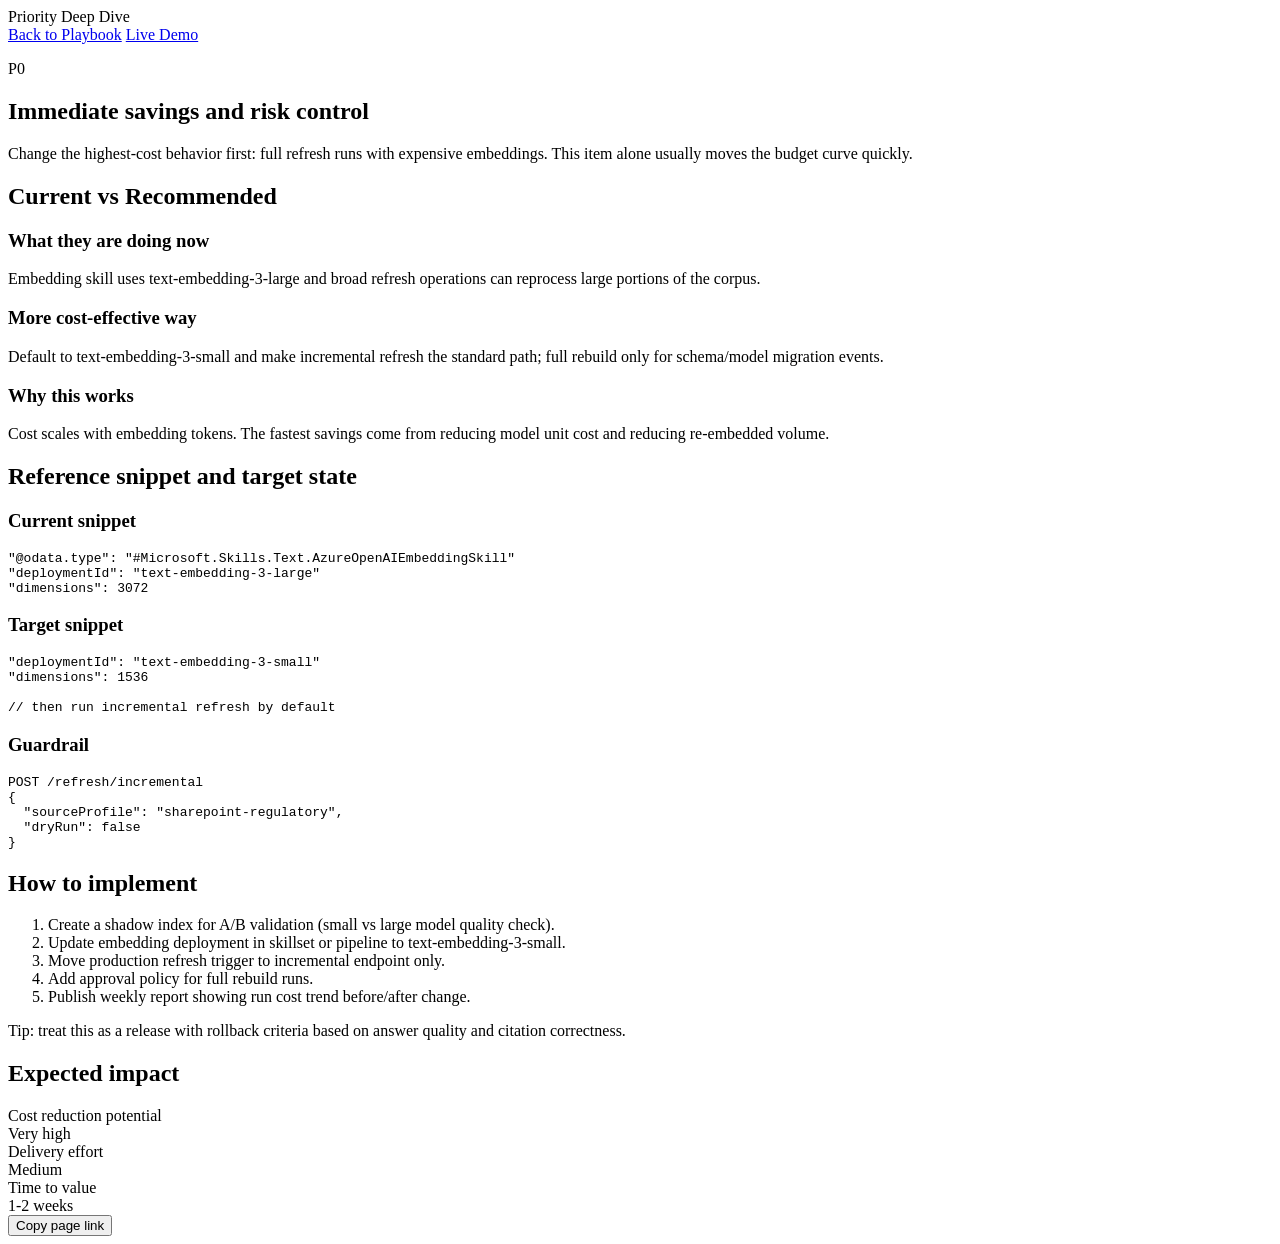
==== frontend/deepdives/p0-immediate-savings.html @ 3d152f0b "Add cost management JSON files and logging for cost analysis - Created cost-7d-daily.json for daily " ====
<!doctype html>
<html lang="en">
<head>
  <meta charset="utf-8" />
  <meta name="viewport" content="width=device-width, initial-scale=1" />
  <title>P0 Deep Dive - Immediate savings and risk control</title>
  <link rel="stylesheet" href="/static/deepdives/deepdive.css" />
</head>
<body>
  <header class="top">
    <div class="top-inner">
      <div class="brand">Priority Deep Dive</div>
      <nav class="nav">
        <a href="/static/playbook.html">Back to Playbook</a>
        <a href="/">Live Demo</a>
      </nav>
    </div>
  </header>

  <main>
    <section class="hero">
      <p class="eyebrow">P0</p>
      <h1>Immediate savings and risk control</h1>
      <p class="lede">Change the highest-cost behavior first: full refresh runs with expensive embeddings. This item alone usually moves the budget curve quickly.</p>
    </section>

    <section class="panel">
      <h2>Current vs Recommended</h2>
      <div class="grid-3">
        <article class="card current">
          <h3>What they are doing now</h3>
          <p>Embedding skill uses text-embedding-3-large and broad refresh operations can reprocess large portions of the corpus.</p>
        </article>
        <article class="card recommended">
          <h3>More cost-effective way</h3>
          <p>Default to text-embedding-3-small and make incremental refresh the standard path; full rebuild only for schema/model migration events.</p>
        </article>
        <article class="card why">
          <h3>Why this works</h3>
          <p>Cost scales with embedding tokens. The fastest savings come from reducing model unit cost and reducing re-embedded volume.</p>
        </article>
      </div>
    </section>

    <section class="panel">
      <h2>Reference snippet and target state</h2>
      <div class="grid-3">
        <article class="card">
          <h3>Current snippet</h3>
          <pre><code>"@odata.type": "#Microsoft.Skills.Text.AzureOpenAIEmbeddingSkill"
"deploymentId": "text-embedding-3-large"
"dimensions": 3072</code></pre>
        </article>
        <article class="card">
          <h3>Target snippet</h3>
          <pre><code>"deploymentId": "text-embedding-3-small"
"dimensions": 1536

// then run incremental refresh by default</code></pre>
        </article>
        <article class="card">
          <h3>Guardrail</h3>
          <pre><code>POST /refresh/incremental
{
  "sourceProfile": "sharepoint-regulatory",
  "dryRun": false
}</code></pre>
        </article>
      </div>
    </section>

    <section class="panel">
      <h2>How to implement</h2>
      <ol class="steps">
        <li>Create a shadow index for A/B validation (small vs large model quality check).</li>
        <li>Update embedding deployment in skillset or pipeline to text-embedding-3-small.</li>
        <li>Move production refresh trigger to incremental endpoint only.</li>
        <li>Add approval policy for full rebuild runs.</li>
        <li>Publish weekly report showing run cost trend before/after change.</li>
      </ol>
      <p class="note">Tip: treat this as a release with rollback criteria based on answer quality and citation correctness.</p>
    </section>

    <section class="panel">
      <h2>Expected impact</h2>
      <div class="impact">
        <article class="kpi"><div class="label">Cost reduction potential</div><div class="value">Very high</div></article>
        <article class="kpi"><div class="label">Delivery effort</div><div class="value">Medium</div></article>
        <article class="kpi"><div class="label">Time to value</div><div class="value">1-2 weeks</div></article>
      </div>
    </section>

    <section class="panel">
      <button class="copy-link">Copy page link</button>
    </section>
  </main>

  <script src="/static/deepdives/deepdive.js"></script>
</body>
</html>
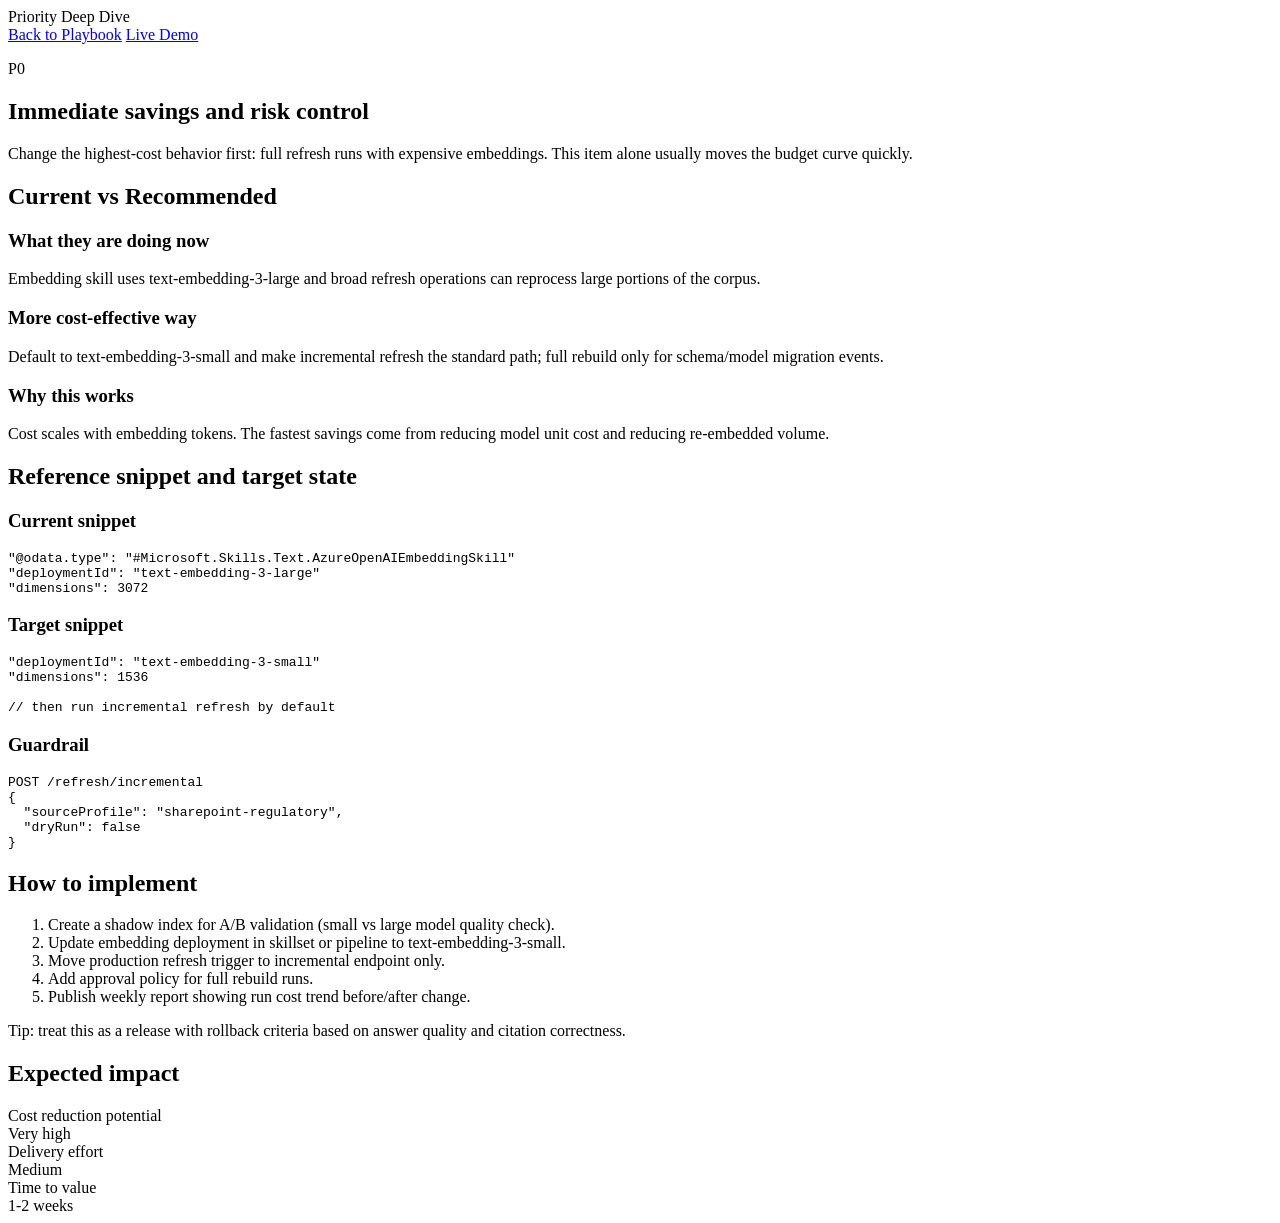
==== commit c905828d: "Refactor documentation and remove deprecated files; add golden question set for validation" ====
--- a/frontend/deepdives/p0-immediate-savings.html
+++ b/frontend/deepdives/p0-immediate-savings.html
@@ -90,11 +90,7 @@
       </div>
     </section>
 
-    <section class="panel">
-      <button class="copy-link">Copy page link</button>
-    </section>
   </main>
 
-  <script src="/static/deepdives/deepdive.js"></script>
 </body>
 </html>
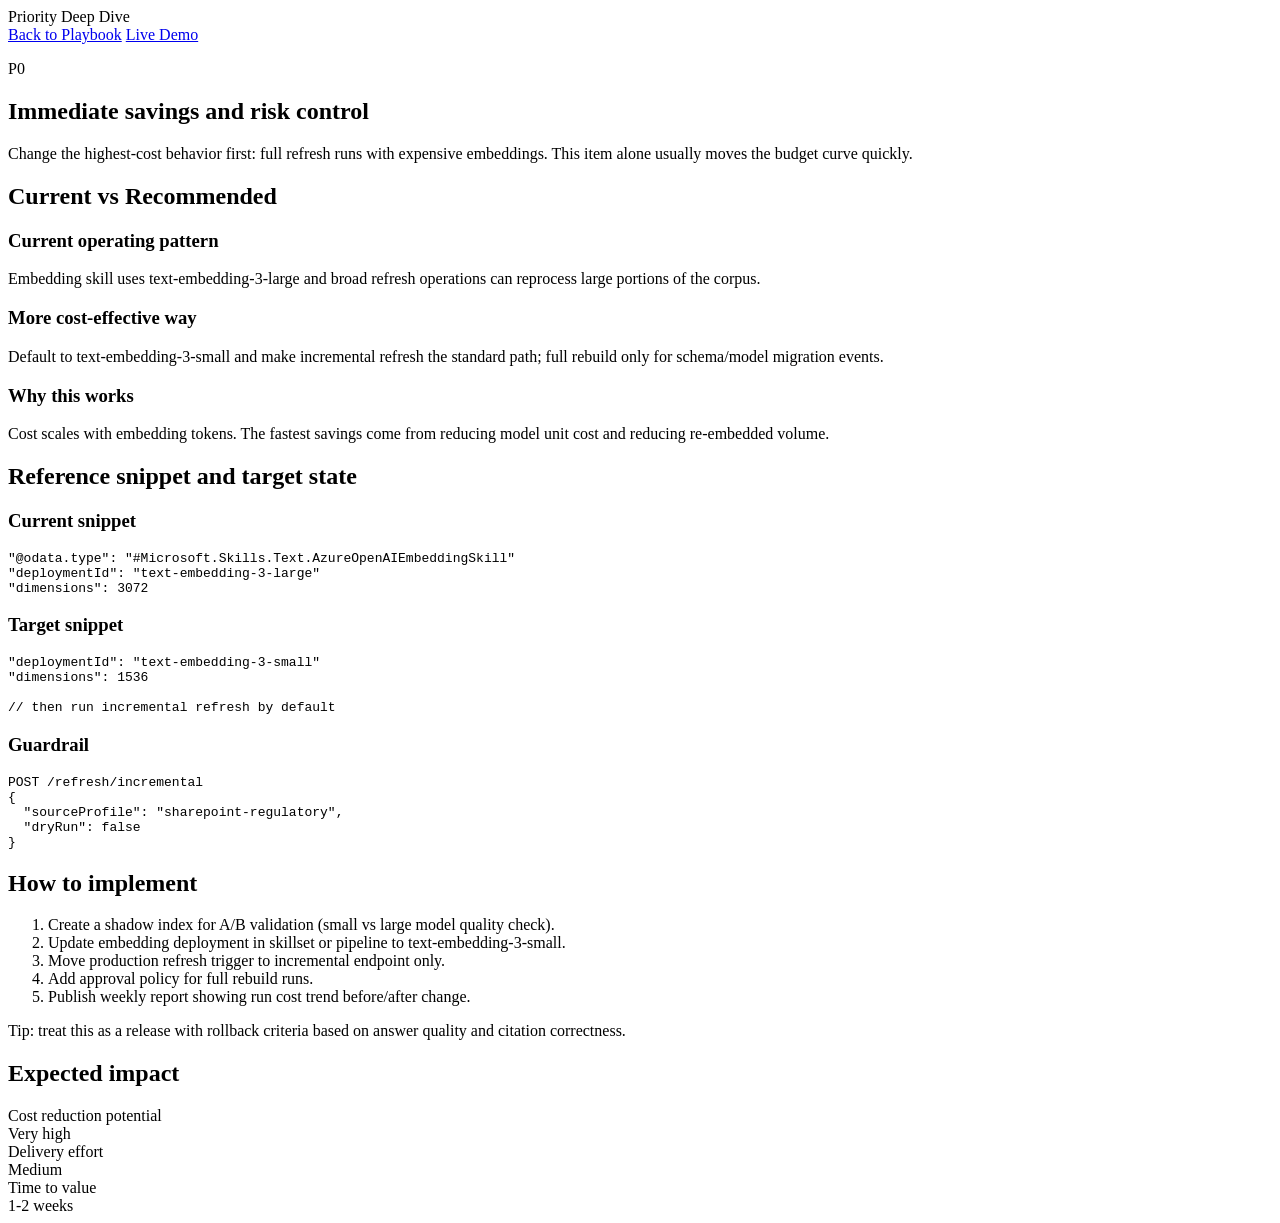
==== commit bfa9fc49: "Refactor playbook content for clarity and add best practices for low-signal text cleanup and answer-" ====
--- a/frontend/deepdives/p0-immediate-savings.html
+++ b/frontend/deepdives/p0-immediate-savings.html
@@ -28,7 +28,7 @@
       <h2>Current vs Recommended</h2>
       <div class="grid-3">
         <article class="card current">
-          <h3>What they are doing now</h3>
+          <h3>Current operating pattern</h3>
           <p>Embedding skill uses text-embedding-3-large and broad refresh operations can reprocess large portions of the corpus.</p>
         </article>
         <article class="card recommended">
